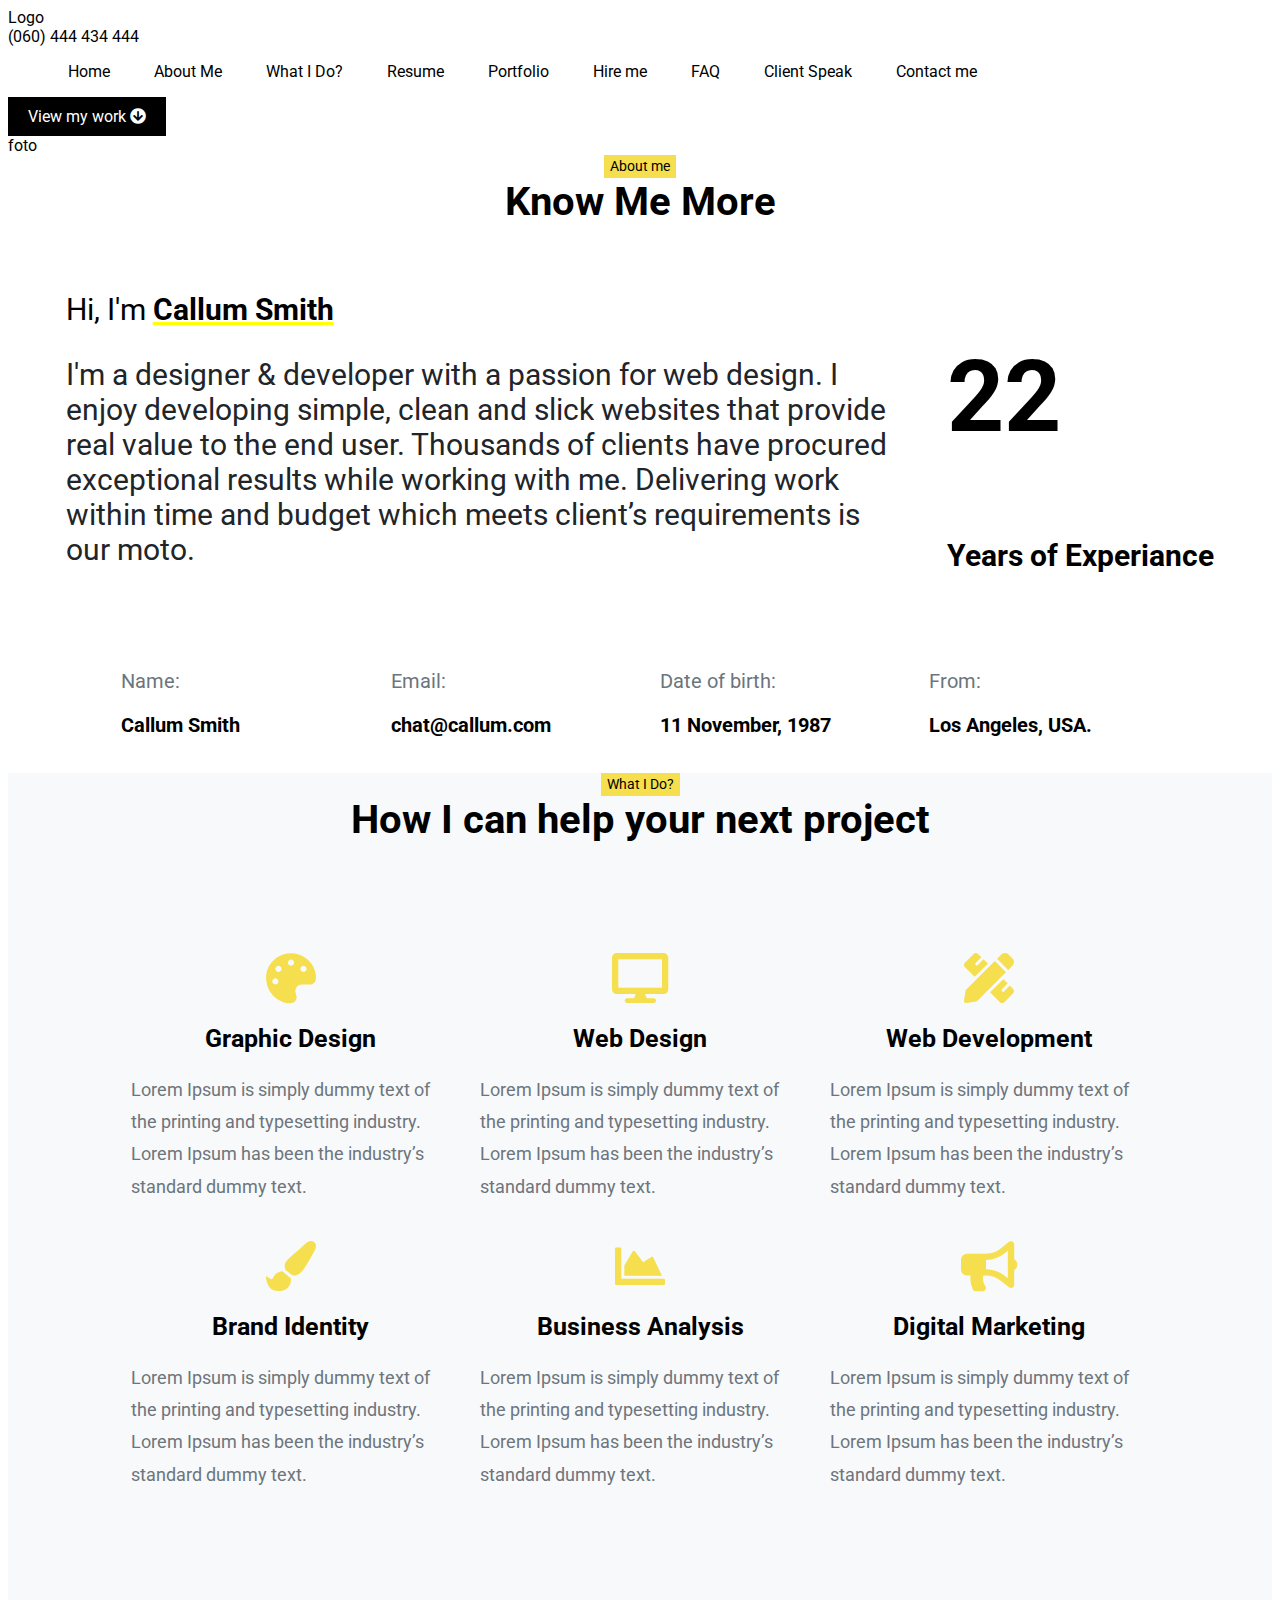
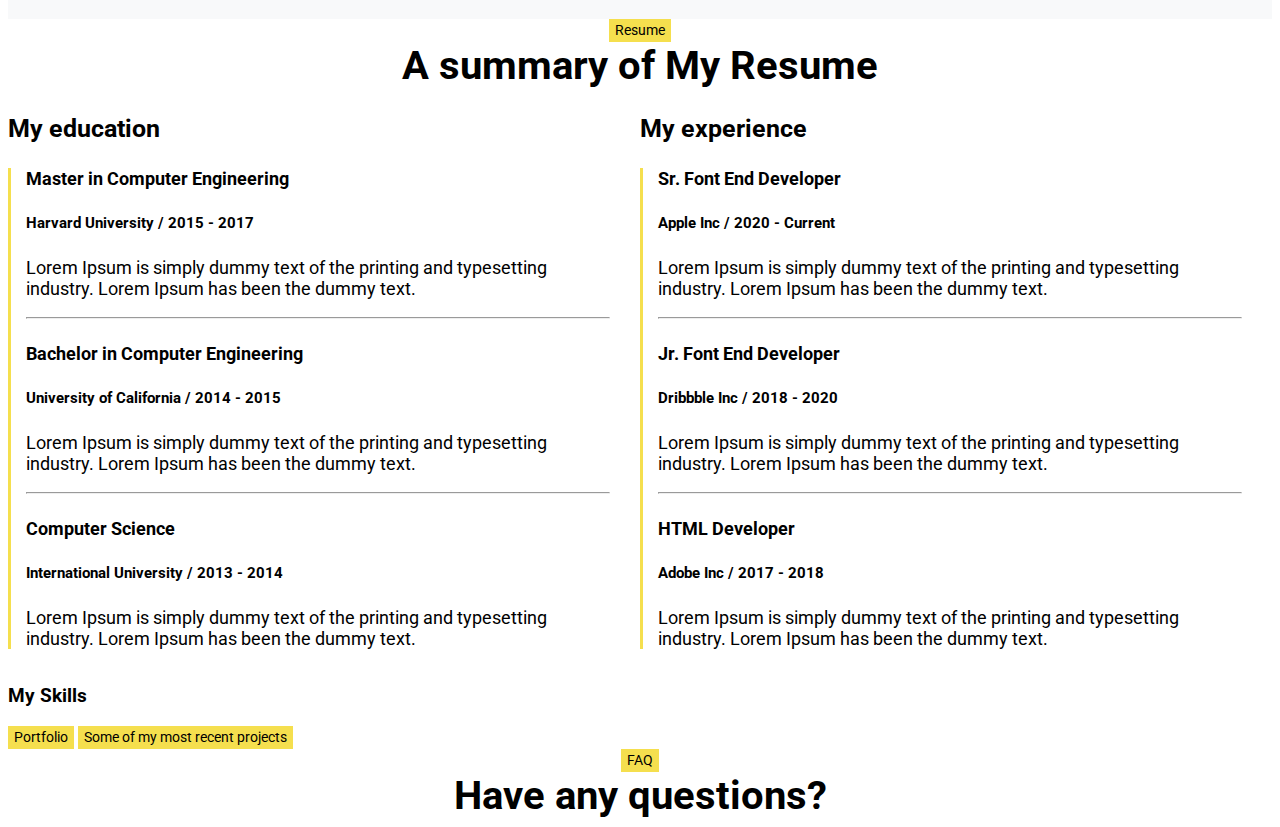
==== index.html @ b1767ddc "Please enter the commit message for your changes. Lines starting  with '#' will be ignored, and an e" ====
<!DOCTYPE html>
<html>
  <head>
    <title>Clase 06 - Clase práctica y consutlas</title>
    <link href="fontawesome/css/all.css" rel="stylesheet" type="text/css" />

    <link href="style.css" rel="stylesheet" type="text/css" />
  </head>
  <style></style>
  <body>
    <!-- Cabecera -->
    <header>
      <div class="logo">Logo</div>
      <div class="telefono">(060) 444 434 444</div>
    </header>
    <!-- /Cabecera -->

    <!-- Navegación del sitio  -->
    <nav>
      <ul>
        <li><a href="" title="Home">Home</a></li>
        <li><a href="" title="About Me">About Me</a></li>
        <li><a href="" title="What I Do?">What I Do?</a></li>
        <li><a href="" title="Resume">Resume</a></li>
        <li><a href="" title="Portfolio">Portfolio</a></li>
        <li><a href="" title="Hire me">Hire me</a></li>
        <li><a href="" title="FAQ">FAQ</a></li>
        <li><a href="" title="Client Speak">Client Speak</a></li>
        <li><a href="" title="Contact me">Contact me</a></li>
      </ul>
    </nav>
    <!-- /Navegación del sitio  -->

    <main>
      <!-- Home -->
      <section id="home">
        <div class="info">
          <a href="" class="btn-primario" title="View my work"
            >View my work <i class="fas fa-arrow-circle-down"></i>
          </a>
        </div>
        <div class="foto">foto</div>
      </section>
      <!-- /Home -->

      <!-- About Me -->
      <section id="about">
        <div class="text-center">
          <h2 class="resaltado">About me</h2>
        </div>
        <p class="titular text-center">Know Me More</p>

        <article class="flex-container-CallumSmith">
          <div class="presentation">
            <p>
              Hi, I'm
              <u style="text-decoration: underline yellow"
                ><strong> Callum Smith</strong></u
              >
            </p>
            <p style="color: #212529">
              I'm a designer & developer with a passion for web design. I enjoy
              developing simple, clean and slick websites that provide real
              value to the end user. Thousands of clients have procured
              exceptional results while working with me. Delivering work within
              time and budget which meets client’s requirements is our moto.
            </p>
          </div>
          <div class="Experiance">
            <h2 style="font-size: 100px">22</h2>
            <p><strong>Years of Experiance</strong></p>
          </div>
        </article>

        <ul class="flex-container-contact">
          <li>
            <p style="color: #6c757d">Name:</p>
            <p><strong>Callum Smith</strong></p>
          </li>
          <li>
            <p style="color: #6c757d">Email:</p>
            <a><strong>chat@callum.com</strong></a>
          </li>
          <li>
            <p style="color: #6c757d">Date of birth:</p>
            <p><strong>11 November, 1987</strong></p>
          </li>
          <li>
            <p style="color: #6c757d">From:</p>
            <p><strong>Los Angeles, USA.</strong></p>
          </li>
        </ul>
      </section>
      <!-- /About Me -->

      <!-- What I Do? -->
      <section id="what">
        <div class="text-center">
          <h2 class="resaltado">What I Do?</h2>
        </div>
        <p class="titular text-center">How I can help your next project</p>

        <div class="flex-container-categorias">
          <article>
            <i class="fas fa-palette"></i>
            <h2>Graphic Design</h2>
            <p>
              Lorem Ipsum is simply dummy text of the printing and typesetting
              industry. Lorem Ipsum has been the industry’s standard dummy text.
            </p>
          </article>
          <article>
            <i class="fas fa-desktop"></i>
            <h2>Web Design</h2>
            <p>
              Lorem Ipsum is simply dummy text of the printing and typesetting
              industry. Lorem Ipsum has been the industry’s standard dummy text.
            </p>
          </article>
          <article>
            <i class="fas fa-pencil-ruler"></i>
            <h2>Web Development</h2>
            <p>
              Lorem Ipsum is simply dummy text of the printing and typesetting
              industry. Lorem Ipsum has been the industry’s standard dummy text.
            </p>
          </article>
          <article>
            <i class="fas fa-paint-brush"></i>
            <h2>Brand Identity</h2>
            <p>
              Lorem Ipsum is simply dummy text of the printing and typesetting
              industry. Lorem Ipsum has been the industry’s standard dummy text.
            </p>
          </article>
          <article>
            <i class="fas fa-chart-area"></i>
            <h2>Business Analysis</h2>
            <p>
              Lorem Ipsum is simply dummy text of the printing and typesetting
              industry. Lorem Ipsum has been the industry’s standard dummy text.
            </p>
          </article>
          <article>
            <i class="fas fa-bullhorn"></i>
            <h2>Digital Marketing</h2>
            <p>
              Lorem Ipsum is simply dummy text of the printing and typesetting
              industry. Lorem Ipsum has been the industry’s standard dummy text.
            </p>
          </article>
        </div>
      </section>
      <!-- /What I Do? -->

      <!-- Resume -->
      <section id="resume">
        <div class="text-center">
          <h2 class="resaltado">Resume</h2>
        </div>

        <p class="titular text-center">A summary of My Resume</p>

        <article class="flex-container-resumen">
          <div>
            <h3 style="font-size: 25px;">My education</h3>
            <div class="educacion">
				<h4>Master in Computer Engineering</h4>
				<h5>Harvard University / 2015 - 2017</h5>
				<p>Lorem Ipsum is simply dummy text of the printing and typesetting industry. Lorem Ipsum has been the dummy text.</p>
				<hr>
				<h4>Bachelor in Computer Engineering</h4>
				<h5>University of California / 2014 - 2015</h5>
				<p>Lorem Ipsum is simply dummy text of the printing and typesetting industry. Lorem Ipsum has been the dummy text.</p>
				<hr>
				<h4>Computer Science</h4>
				<h5>International University / 2013 - 2014</h5>
				<p>Lorem Ipsum is simply dummy text of the printing and typesetting industry. Lorem Ipsum has been the dummy text.</p>
			</div>
          </div>

          <div>
            <h3 style="font-size: 25px;">My experience</h3>
            <div class="experiencia">
			<h4>Sr. Font End Developer</h4>
			<h5>Apple Inc / 2020 - Current</h5>
			<p>Lorem Ipsum is simply dummy text of the printing and typesetting industry. Lorem Ipsum has been the dummy text.</p>
			<hr>
			<h4>Jr. Font End Developer</h4>
			<h5>Dribbble Inc / 2018 - 2020</h5>
			<p>Lorem Ipsum is simply dummy text of the printing and typesetting industry. Lorem Ipsum has been the dummy text.</p>
			<hr>
			<h4>HTML Developer</h4>
			<h5>Adobe Inc / 2017 - 2018</h5>
			<p>Lorem Ipsum is simply dummy text of the printing and typesetting industry. Lorem Ipsum has been the dummy text.</p>
          </div>
        </article>

        <h3>My Skills</h3>
        <div></div>
        <div></div>
      </section>
      <!-- /Resume -->

      <!-- Portfolio -->
      <section id="portfolio">
        <h2 class="resaltado">Portfolio</h2>
        <p class="resaltado">Some of my most recent projects</p>
        <div class="flex-container-portfolio">
          <article></article>
          <article></article>
          <article></article>
          <article></article>
          <article></article>
          <article></article>
        </div>
      </section>
      <!-- /Portfolio -->

      <!-- Hire me -->
      <section id="hireme"></section>
      <!-- /Hire me -->

      <!-- FAQ -->
      <section id="faq">
        <div class="text-center">
          <h2 class="resaltado">FAQ</h2>
        </div>
        <p class="titular text-center">Have any questions?</p>
      </section>
      <!-- /FAQ -->

      <!-- Client Speak -->
      <section id="clients"></section>
      <!-- /Client Speak -->

      <!-- Contact me -->
      <section id="contact"></section>
      <!-- Contact me -->
    </main>

    <footer></footer>
  </body>
</html>
---- style.css ----
@import url('https://fonts.googleapis.com/css2?family=Roboto:ital,wght@0,400;0,700;1,400;1,700&display=swap');

/*
https://fonts.google.com/specimen/Roboto
https://fontawesome.com/v5/search

*/

body {

	font-family: 'Roboto', sans-serif;
	color:#000;
	
}

a {
	color:#000;
	text-decoration: none;
}
a:hover {
	color:#000;
	text-decoration: underline;
}


/* Helpers  */ 
.text-center {
	text-align: center;
}

/* Enlace BTN primario */
.btn-primario {
	background-color: #000;
	color:#FFF;
	padding:10px 20px 10px 20px;
	display: inline-block;


}
.btn-primario:hover {
	color:#FFF;
	background-color: #666;
	text-decoration: none;
}

/* Enlace BTN secundario */
.btn-secundario {

}

/* Enlace BTN resaltado */
.btn-resaltado {

}


/* Titulos de las secciones */ 
.resaltado {
	background-color:#f5df4e !important;
	display: inline-block;
	font-size: 0.9rem;
	font-weight: normal;
	padding: 3px 6px;

	margin: 0px;

}
.titular {
	font-weight: bold;
	font-size: 2.5rem !important;
	margin: 0px;
}

nav {

}

nav  ul {
	list-style: outside none;
}

nav  ul li {
	display: inline-block;
	margin: 0px 10px;

}

nav  ul li a {
	display: inline-block;
	margin: 0px 10px;

}

.flex-container-CallumSmith{
	display: flex;
	justify-content: center;
	align-items: center;
	font-size: 30px;
}
.flex-container-CallumSmith div{
	margin: 30px;
}

.presentation{
	text-align: left;
	width: 65%;
}

.flex-container-contact{
	display: flex;
	justify-content: center;
}
.flex-container-contact li{
	list-style: none;
	display: inline-block;
	width: 22%;
	font-size: 20px;
}


.flex-container-categorias{
	padding: 100px;
	flex-wrap: wrap;
	display: flex;
    justify-content: center;
	align-items: center;
}

#what{
	background-color: #f8f9fa;;
}

.flex-container-categorias article{
	display: inline-block;
	width: 30%;
	margin: 10px 15px;
	text-align: center;
	box-sizing: border-box;
    position: relative;
	
}

.flex-container-categorias article i{
	color: #f5df4e;
	font-size: 50px;
}

.flex-container-categorias article h2{
	font-size: 25px !important;
}

.flex-container-categorias article p{
	text-align: initial;
	color: #6c757d !important;
	line-height: 1.8;
	font-size: 18px;
}

.flex-container-resumen{
	display:flex;
	justify-content: center;
}

.flex-container-resumen div{
	margin-right: 15px;
	font-size: 18px;
}

.educacion, .experiencia{
	border-left: solid #f5df4e;
	padding-left: 15px;
}
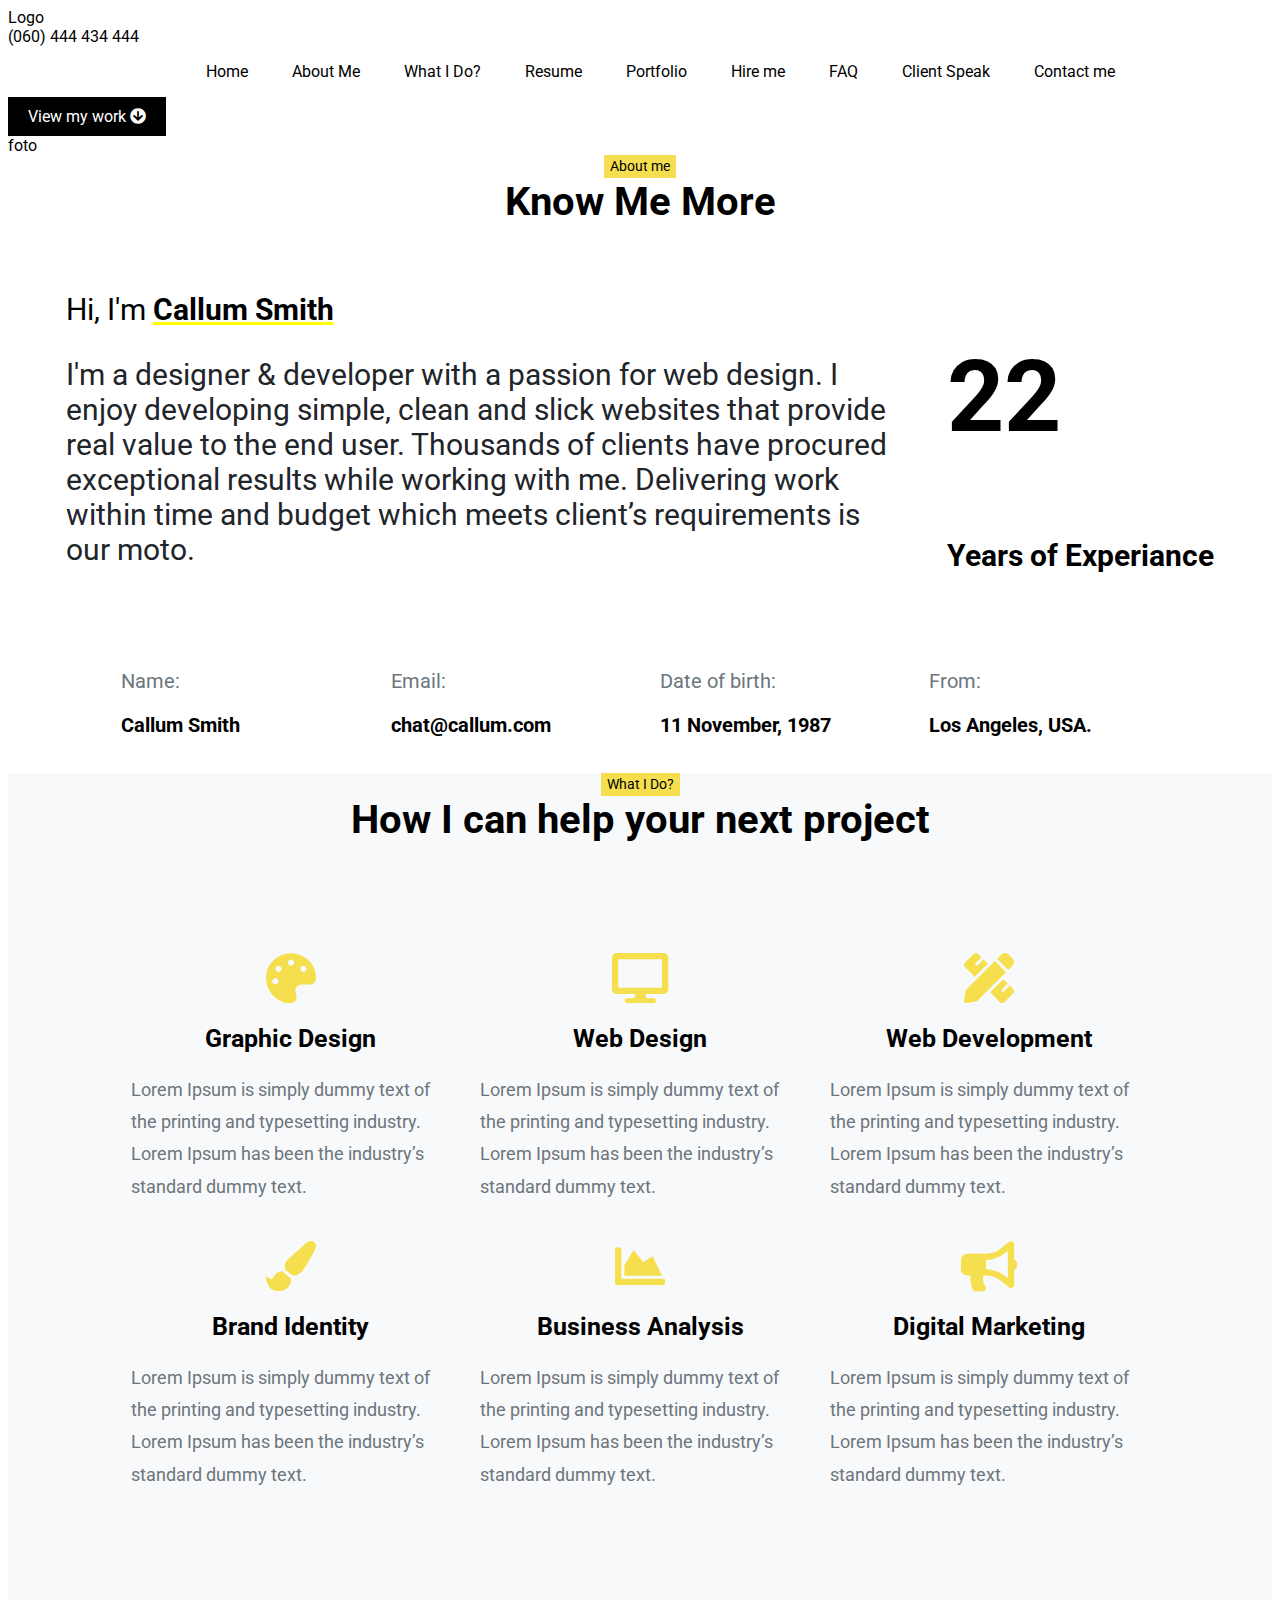
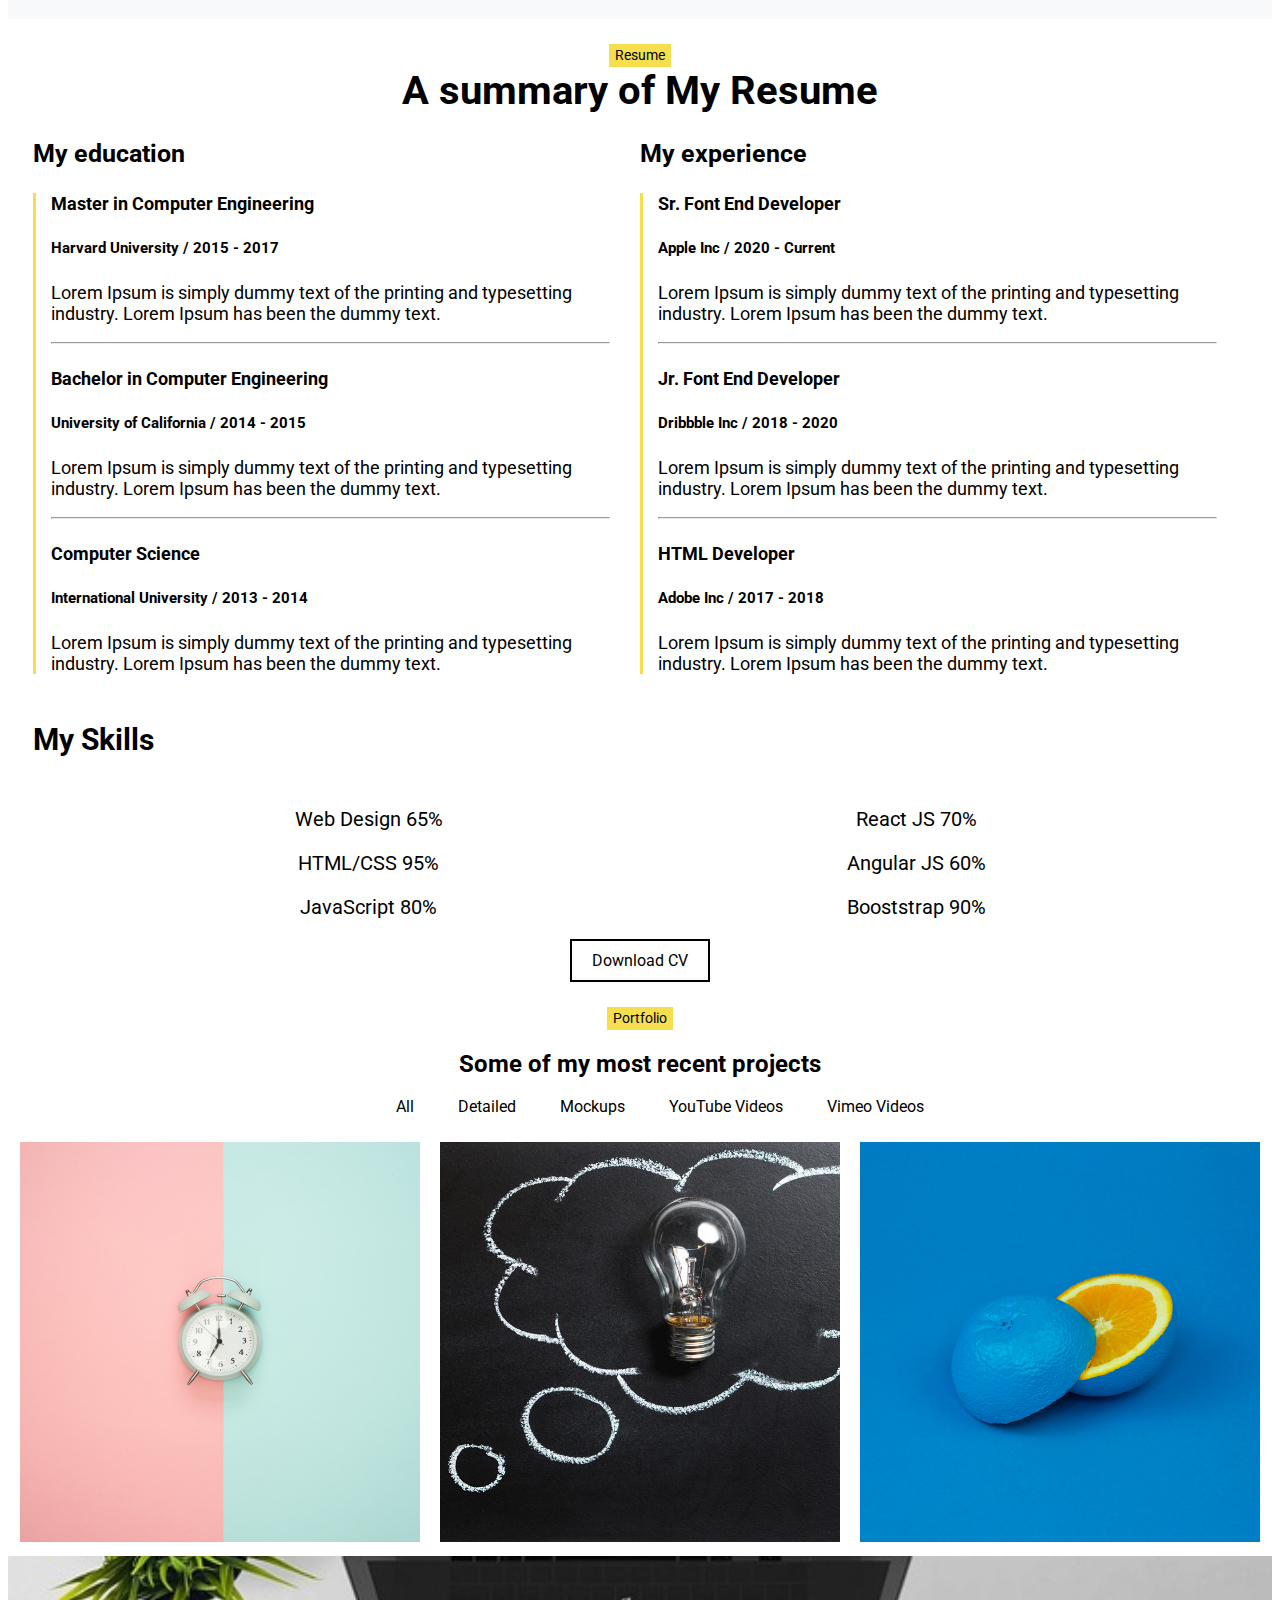
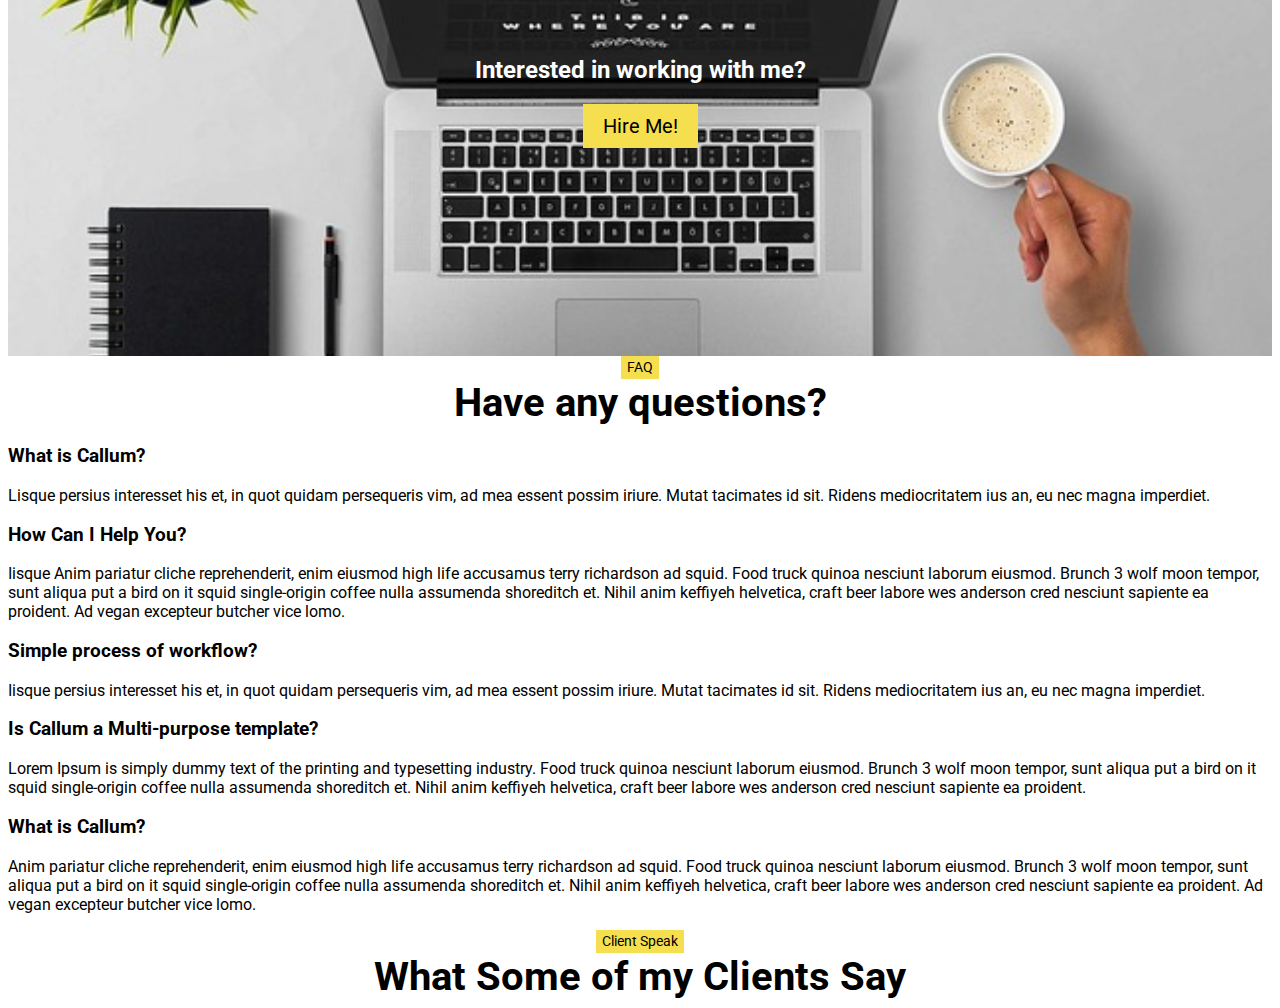
==== commit 0a22ae62: "Please enter the commit message for your changes. Lines starting  with '#' will be ignored, and an e" ====
--- a/index.html
+++ b/index.html
@@ -194,44 +194,119 @@
 			<h5>Adobe Inc / 2017 - 2018</h5>
 			<p>Lorem Ipsum is simply dummy text of the printing and typesetting industry. Lorem Ipsum has been the dummy text.</p>
           </div>
-        </article>
-
-        <h3>My Skills</h3>
-        <div></div>
-        <div></div>
+        </article>        <h3 style="font-size: 30px;">My Skills</h3>
+          <div style="text-align: center;">
+            <div class="Skills">
+              <p>
+                Web Design 
+                <span>65%</span>
+              </p>
+              <!-- <div class="progress progress-sm mb-4">
+                <div class="progress-bar" role="progressbar" style="width: 65%" aria-valuenow="65" aria-valuemin="0" aria-valuemax="100"></div>
+              </div>--> 
+              <p>
+                HTML/CSS
+                <span>95%</span>
+              </p>
+              <p>
+                JavaScript 
+                <span>80%</span>
+              </p>
+            </div>
+            <div class="Skills">
+              <p>
+                React JS 
+                <span>70%</span>
+              </p>
+              <p>
+                Angular JS 
+                <span>60%</span>
+              </p>
+              <p>
+                Booststrap 
+                <span>90%</span>
+              </p>
+            </div>
+            <div class="info">
+              <a href="" class="btn-secundario" title="View my work">Download CV</a>
+            </div>
+          
+          </div>
       </section>
       <!-- /Resume -->
 
       <!-- Portfolio -->
       <section id="portfolio">
-        <h2 class="resaltado">Portfolio</h2>
-        <p class="resaltado">Some of my most recent projects</p>
+        <div style="text-align: center;">
+          <p class="resaltado">Portfolio</p>
+          <h2>Some of my most recent projects</h2>
+        </div>
+        <nav>
+          <ul>
+            <li><a href="" title="Home">All</a></li>
+            <li><a href="" title="About Me">Detailed</a></li>
+            <li><a href="" title="What I Do?">Mockups</a></li>
+            <li><a href="" title="Resume">YouTube Videos</a></li>
+            <li><a href="" title="Resume">Vimeo Videos</a></li>
+          </ul>
+        </nav>
         <div class="flex-container-portfolio">
-          <article></article>
-          <article></article>
-          <article></article>
-          <article></article>
-          <article></article>
-          <article></article>
+          <article><img src="project-1.jpg" alt="project-1.jpg"></article>
+          <article><img src="project-2.jpg" alt="project-2.jpg"></article>
+          <article><img src="project-5.jpg" alt="project-5.jpg"></article>
         </div>
       </section>
       <!-- /Portfolio -->
 
       <!-- Hire me -->
-      <section id="hireme"></section>
+      <section id="hireme">
+        <div>
+          <h2>Interested in working with me?</h2>
+        </div>
+        <div class="info">
+          <a href="" class="btn-terciario" title="View my work">Hire Me!</a>
+        </div>
+      </section>
       <!-- /Hire me -->
 
       <!-- FAQ -->
       <section id="faq">
         <div class="text-center">
-          <h2 class="resaltado">FAQ</h2>
-        </div>
-        <p class="titular text-center">Have any questions?</p>
+          <p class="resaltado">FAQ</p>
+        </div>
+        <h2 class="titular text-center">Have any questions?</h2>
+        <div>
+          <h3>What is Callum?</h3>
+          <p>Lisque persius interesset his et, in quot quidam persequeris vim, ad mea essent possim iriure. Mutat tacimates id sit. Ridens mediocritatem ius an, eu nec magna imperdiet.</p>
+        </div>
+        <div>
+          <h3>How Can I Help You?</h3>
+          <p>Iisque Anim pariatur cliche reprehenderit, enim eiusmod high life accusamus terry richardson ad squid. Food truck quinoa nesciunt laborum eiusmod. Brunch 3 wolf moon tempor, sunt aliqua put a bird on it squid single-origin coffee nulla assumenda shoreditch et.
+          Nihil anim keffiyeh helvetica, craft beer labore wes anderson cred nesciunt sapiente ea proident. Ad vegan excepteur butcher vice lomo.</p>
+        </div>
+        <div>
+          <h3>Simple process of workflow?</h3>
+          <p>Iisque persius interesset his et, in quot quidam persequeris vim, ad mea essent possim iriure. Mutat tacimates id sit. Ridens mediocritatem ius an, eu nec magna imperdiet.</p>
+        </div>
+        <div>
+          <h3>Is Callum a Multi-purpose template?</h3>
+          <p>Lorem Ipsum is simply dummy text of the printing and typesetting industry. Food truck quinoa nesciunt laborum eiusmod. Brunch 3 wolf moon tempor, sunt aliqua put a bird on it squid single-origin coffee nulla assumenda shoreditch et. Nihil anim keffiyeh helvetica, craft beer labore wes anderson cred nesciunt sapiente ea proident.</p>
+        </div>
+        <div>
+          <h3>What is Callum?</h3>
+          <p>Anim pariatur cliche reprehenderit, enim eiusmod high life accusamus terry richardson ad squid. Food truck quinoa nesciunt laborum eiusmod. Brunch 3 wolf moon tempor, sunt aliqua put a bird on it squid single-origin coffee nulla assumenda shoreditch et. Nihil anim keffiyeh helvetica, craft beer labore wes anderson cred nesciunt sapiente ea proident. Ad vegan excepteur butcher vice lomo.</p>
+        </div>
       </section>
       <!-- /FAQ -->
 
       <!-- Client Speak -->
-      <section id="clients"></section>
+      <section id="clients">
+        <div class="text-center">
+          <h2 class="resaltado">Client Speak</h2>
+        </div>
+
+        <p class="titular text-center">What Some of my Clients Say</p>
+      </section>
       <!-- /Client Speak -->
 
       <!-- Contact me -->
--- a/style.css
+++ b/style.css
@@ -45,14 +45,33 @@
 
 /* Enlace BTN secundario */
 .btn-secundario {
-
+	background-color: #FFF;
+	border: solid 2px #000;
+	color: #000;
+	padding:10px 20px 10px 20px;
+	display: inline-block;
+}
+
+.btn-secundario:hover {
+	color:#FFF;
+	background-color: #000;
+	text-decoration: none;
 }
 
 /* Enlace BTN resaltado */
-.btn-resaltado {
-
-}
-
+.btn-terciario{
+	display: inline-block;
+	background-color: #f5df4e;
+	color: #000;
+	font-size: 20px;
+	padding:10px 20px 10px 20px;
+	
+}
+
+.btn-terciario:hover{
+	background-color: #eed00e;
+	text-decoration: none;
+}
 
 /* Titulos de las secciones */ 
 .resaltado {
@@ -61,9 +80,7 @@
 	font-size: 0.9rem;
 	font-weight: normal;
 	padding: 3px 6px;
-
 	margin: 0px;
-
 }
 .titular {
 	font-weight: bold;
@@ -72,7 +89,7 @@
 }
 
 nav {
-
+	text-align: center;
 }
 
 nav  ul {
@@ -156,6 +173,10 @@
 	font-size: 18px;
 }
 
+#resume{
+	margin: 25px;
+}
+
 .flex-container-resumen{
 	display:flex;
 	justify-content: center;
@@ -166,7 +187,45 @@
 	font-size: 18px;
 }
 
-.educacion, .experiencia{
+.educacion{
 	border-left: solid #f5df4e;
 	padding-left: 15px;
+}
+
+.experiencia{
+	border-left: solid #f5df4e;
+	padding-left: 15px;
+}
+
+.Skills{
+	display: inline-block;
+	font-size: 20px;
+	margin: 0px 200px;
+}
+
+.flex-container-portfolio{
+	display: flex;
+	justify-content: center;
+}
+
+.flex-container-portfolio img{
+	margin: 10px;
+	width: 400px;
+  	height: 400px;
+}
+
+#hireme{
+	color: #fff;
+	background-image: url('laptop.jpg');
+	background-size: cover;
+	background-position: center;
+	height: 400px;
+}
+
+#hireme div{
+	display:flex;
+	justify-content: center;
+	align-items: center;
+	position: relative;
+	top: 80px;
 }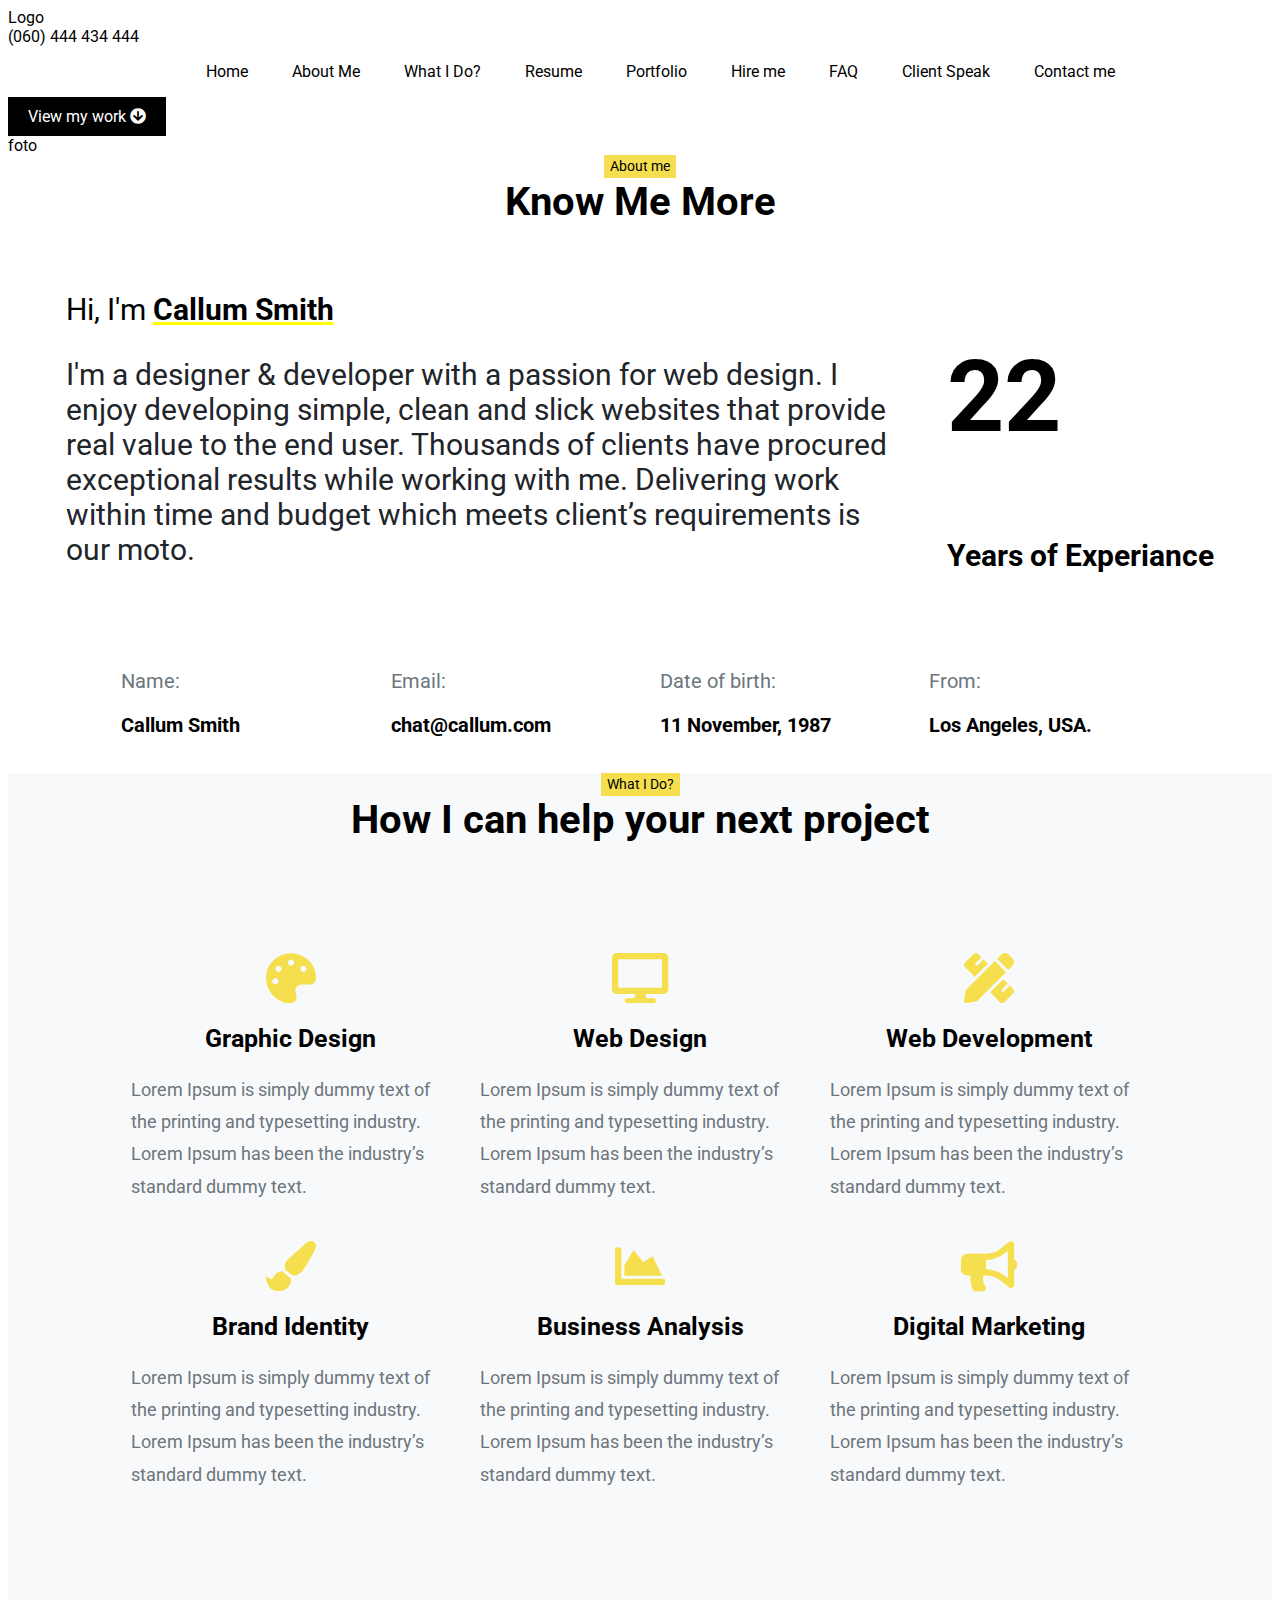
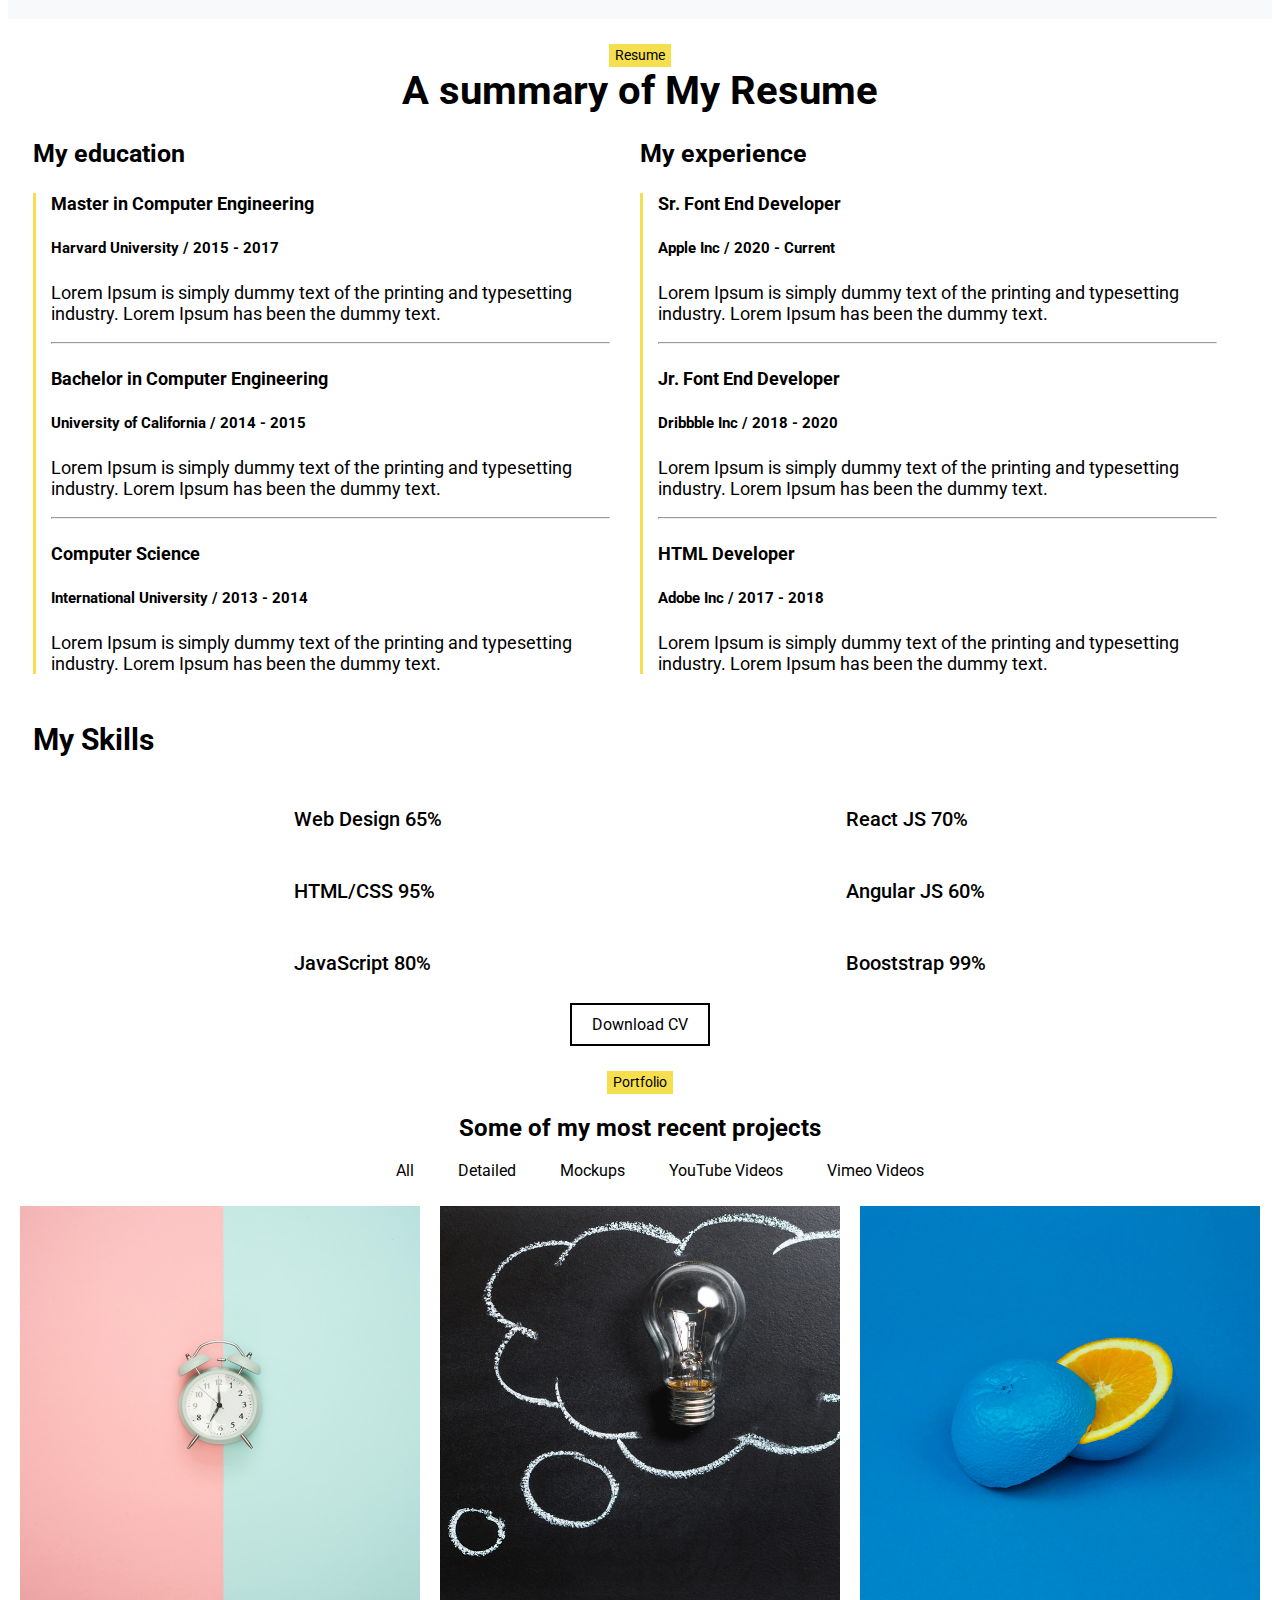
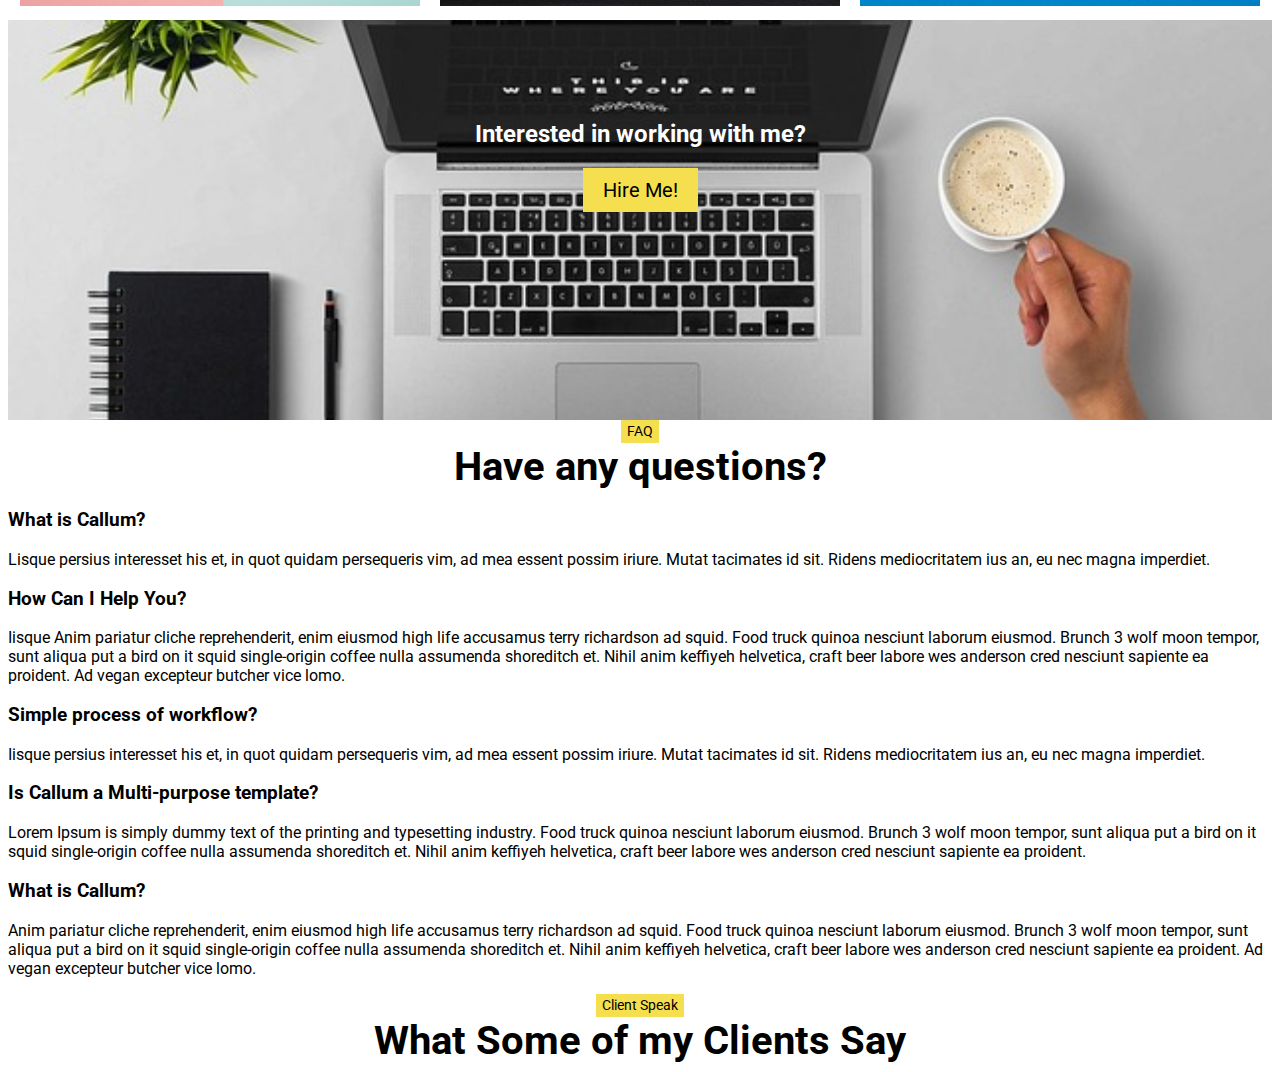
==== commit dd924d84: "Please enter the commit message for your changes. Lines starting  with '#' will be ignored, and an e" ====
--- a/index.html
+++ b/index.html
@@ -2,9 +2,10 @@
 <html>
   <head>
     <title>Clase 06 - Clase práctica y consutlas</title>
+    <link href="https://cdn.jsdelivr.net/npm/bootstrap@5.3.0-alpha3/dist/css/bootstrap.min.css" rel="stylesheet" integrity="sha384-KK94CHFLLe+nY2dmCWGMq91rCGa5gtU4mk92HdvYe+M/SXH301p5ILy+dN9+nJOZ" crossorigin="anonymous">
     <link href="fontawesome/css/all.css" rel="stylesheet" type="text/css" />
-
     <link href="style.css" rel="stylesheet" type="text/css" />
+
   </head>
   <style></style>
   <body>
@@ -197,35 +198,50 @@
         </article>        <h3 style="font-size: 30px;">My Skills</h3>
           <div style="text-align: center;">
             <div class="Skills">
-              <p>
+              <p class="fw-500 text-start mb-2">
                 Web Design 
                 <span>65%</span>
-              </p>
-              <!-- <div class="progress progress-sm mb-4">
+              </p class="fw-500 text-start mb-2">
+              <div class="progress progress-sm mb-4">
                 <div class="progress-bar" role="progressbar" style="width: 65%" aria-valuenow="65" aria-valuemin="0" aria-valuemax="100"></div>
-              </div>--> 
-              <p>
+              </div>
+              <p class="fw-500 text-start mb-2">
                 HTML/CSS
                 <span>95%</span>
               </p>
-              <p>
+              <div class="progress progress-sm mb-4">
+                <div class="progress-bar" role="progressbar" style="width: 95%" aria-valuenow="95" aria-valuemin="0" aria-valuemax="100"></div>
+              </div>
+              <p class="fw-500 text-start mb-2">
                 JavaScript 
                 <span>80%</span>
-              </p>
+              </p class="fw-500 text-start mb-2">
+              <div class="progress progress-sm mb-4">
+                <div class="progress-bar" role="progressbar" style="width: 80%" aria-valuenow="80" aria-valuemin="0" aria-valuemax="100"></div>
+              </div>
             </div>
             <div class="Skills">
-              <p>
+              <p class="fw-500 text-start mb-2">
                 React JS 
                 <span>70%</span>
-              </p>
-              <p>
+              </p class="fw-500 text-start mb-2">
+              <div class="progress progress-sm mb-4">
+                <div class="progress-bar" role="progressbar" style="width: 70%" aria-valuenow="70" aria-valuemin="0" aria-valuemax="100"></div>
+              </div>
+              <p class="fw-500 text-start mb-2">
                 Angular JS 
                 <span>60%</span>
               </p>
-              <p>
+              <div class="progress progress-sm mb-4">
+                <div class="progress-bar" role="progressbar" style="width: 60%" aria-valuenow="60" aria-valuemin="0" aria-valuemax="100"></div>
+              </div>
+              <p class="fw-500 text-start mb-2">
                 Booststrap 
-                <span>90%</span>
+                <span>99%</span>
               </p>
+              <div class="progress progress-sm mb-4">
+                <div class="progress-bar" role="progressbar" style="width: 99%" aria-valuenow="98" aria-valuemin="0" aria-valuemax="100"></div>
+              </div>
             </div>
             <div class="info">
               <a href="" class="btn-secundario" title="View my work">Download CV</a>
--- a/style.css
+++ b/style.css
@@ -203,6 +203,22 @@
 	margin: 0px 200px;
 }
 
+.fw-500 {
+    font-weight: 500 !important;
+}
+
+.text-start {
+    text-align: left!important;
+}
+
+.progress-sm {
+    height: 0.5rem !important;
+}
+
+.progress-bar{
+    background-color: #f5df4e;
+}
+
 .flex-container-portfolio{
 	display: flex;
 	justify-content: center;
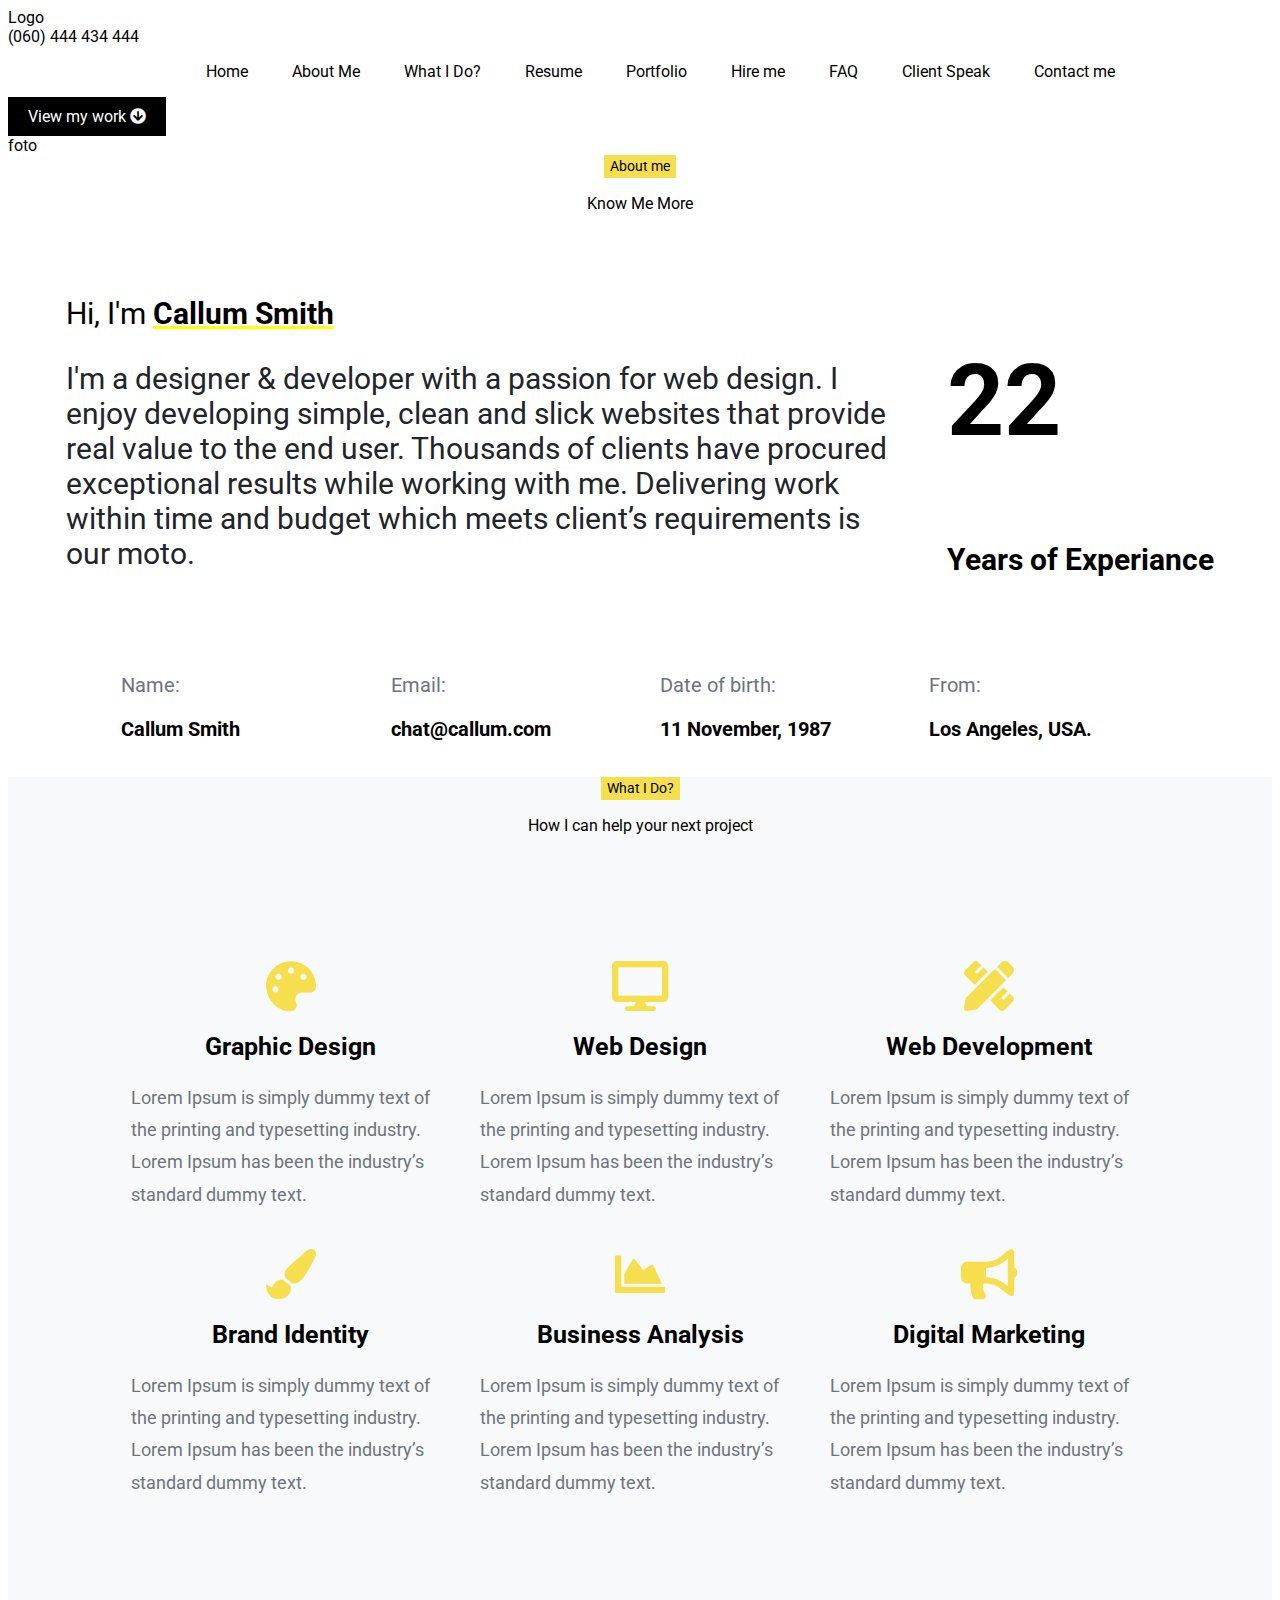
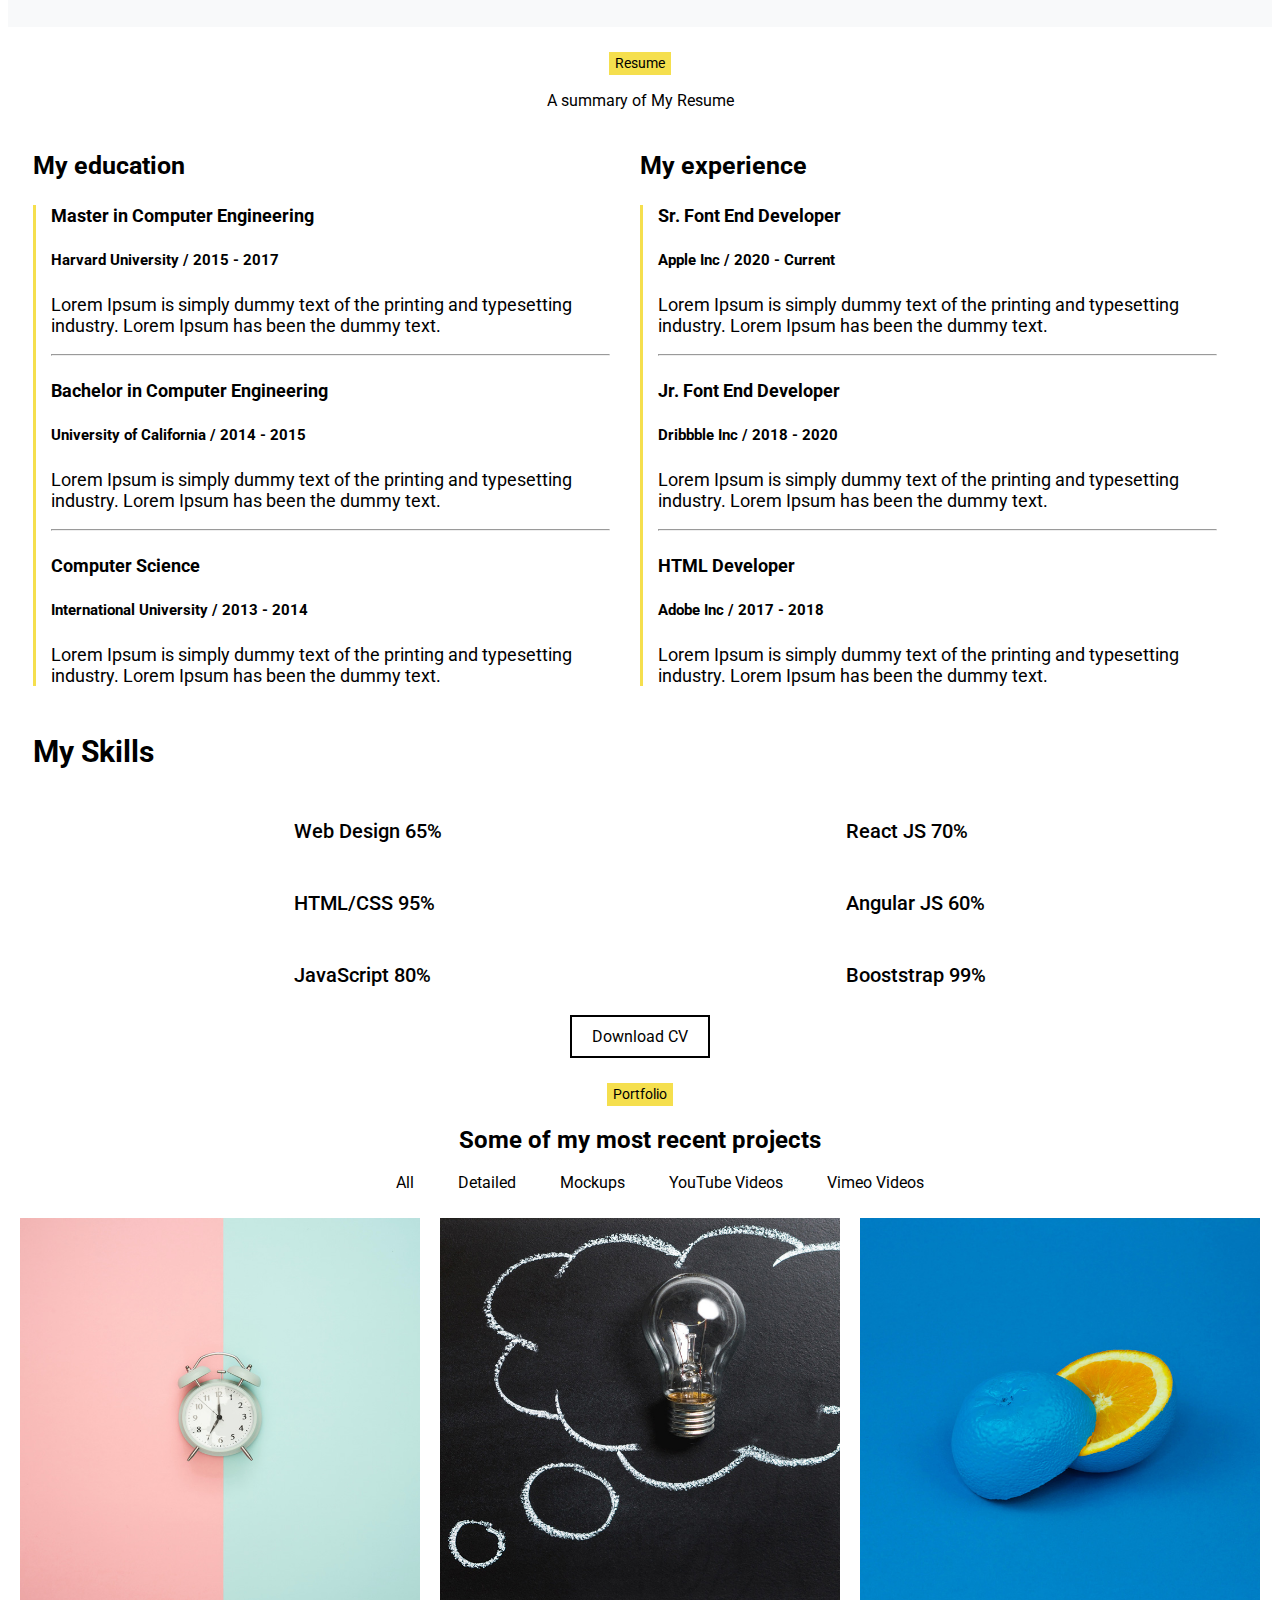
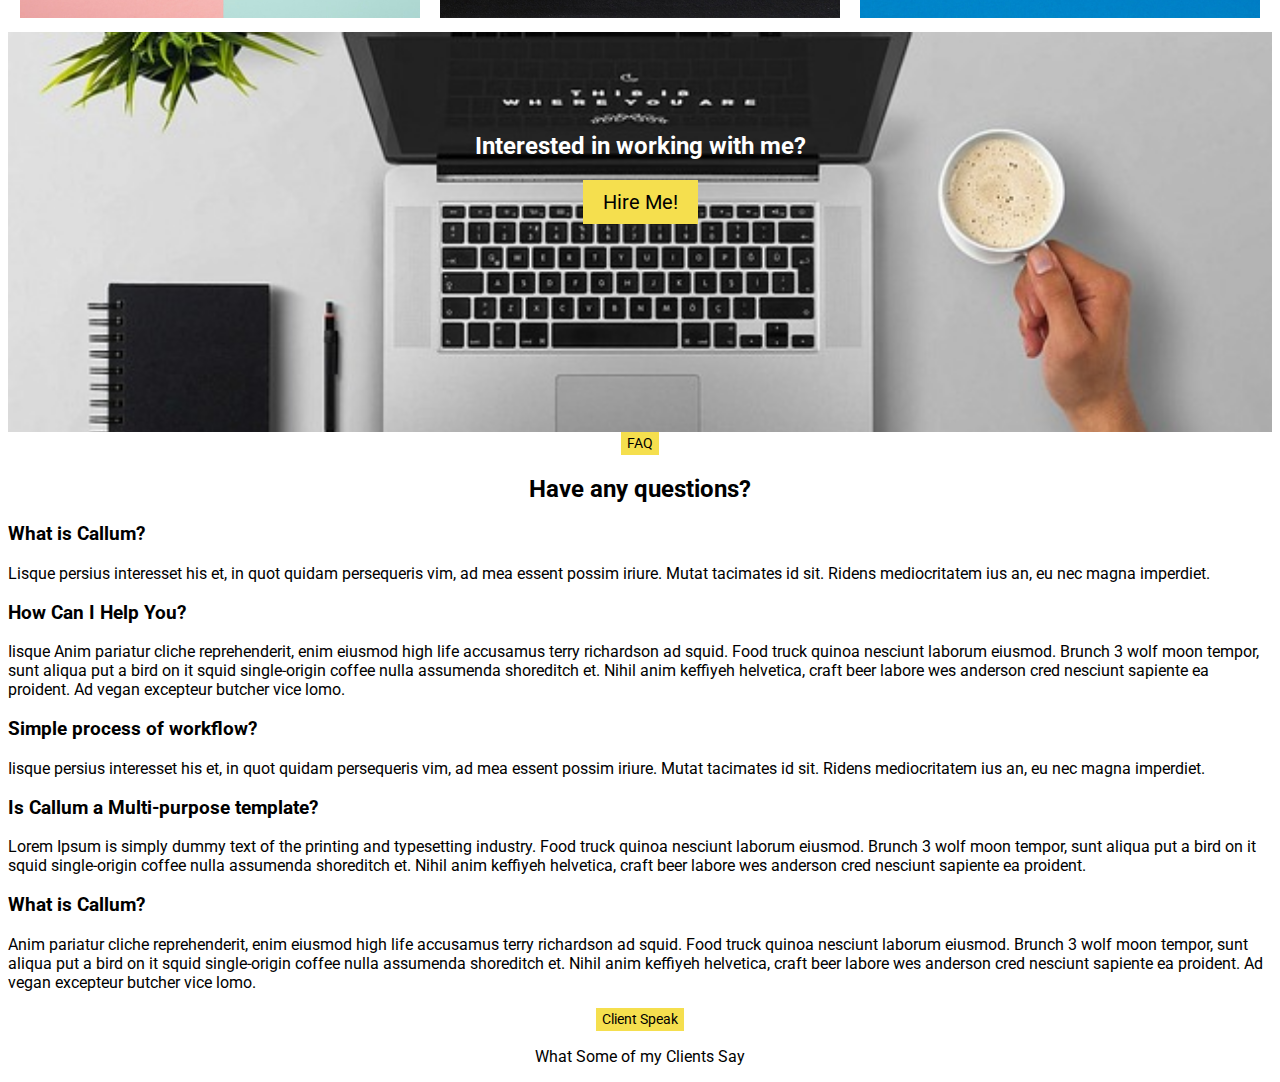
==== commit 22a8a52b: "Please enter the commit message for your changes. Lines starting with '#' will be ignored, and an em" ====
--- a/index.html
+++ b/index.html
@@ -47,7 +47,7 @@
       <!-- About Me -->
       <section id="about">
         <div class="text-center">
-          <h2 class="resaltado">About me</h2>
+          <p class="resaltado">About me</p>
         </div>
         <p class="titular text-center">Know Me More</p>
 
@@ -257,13 +257,13 @@
           <p class="resaltado">Portfolio</p>
           <h2>Some of my most recent projects</h2>
         </div>
-        <nav>
+        <nav class="nav-portfolio">
           <ul>
-            <li><a href="" title="Home">All</a></li>
-            <li><a href="" title="About Me">Detailed</a></li>
-            <li><a href="" title="What I Do?">Mockups</a></li>
-            <li><a href="" title="Resume">YouTube Videos</a></li>
-            <li><a href="" title="Resume">Vimeo Videos</a></li>
+            <li><a href="" class="a-portfolio">All</a></li>
+            <li><a href="" class="a-portfolio">Detailed</a></li>
+            <li><a href="" class="a-portfolio">Mockups</a></li>
+            <li><a href="" class="a-portfolio">YouTube Videos</a></li>
+            <li><a href="" class="a-portfolio">Vimeo Videos</a></li>
           </ul>
         </nav>
         <div class="flex-container-portfolio">
--- a/style.css
+++ b/style.css
@@ -82,11 +82,7 @@
 	padding: 3px 6px;
 	margin: 0px;
 }
-.titular {
-	font-weight: bold;
-	font-size: 2.5rem !important;
-	margin: 0px;
-}
+
 
 nav {
 	text-align: center;
@@ -216,7 +212,12 @@
 }
 
 .progress-bar{
-    background-color: #f5df4e;
+	background-color: #f5df4e;
+}
+
+.a-portfolio:hover{
+	border-bottom: 2px solid #f5df4e;  
+	text-decoration: none;
 }
 
 .flex-container-portfolio{
